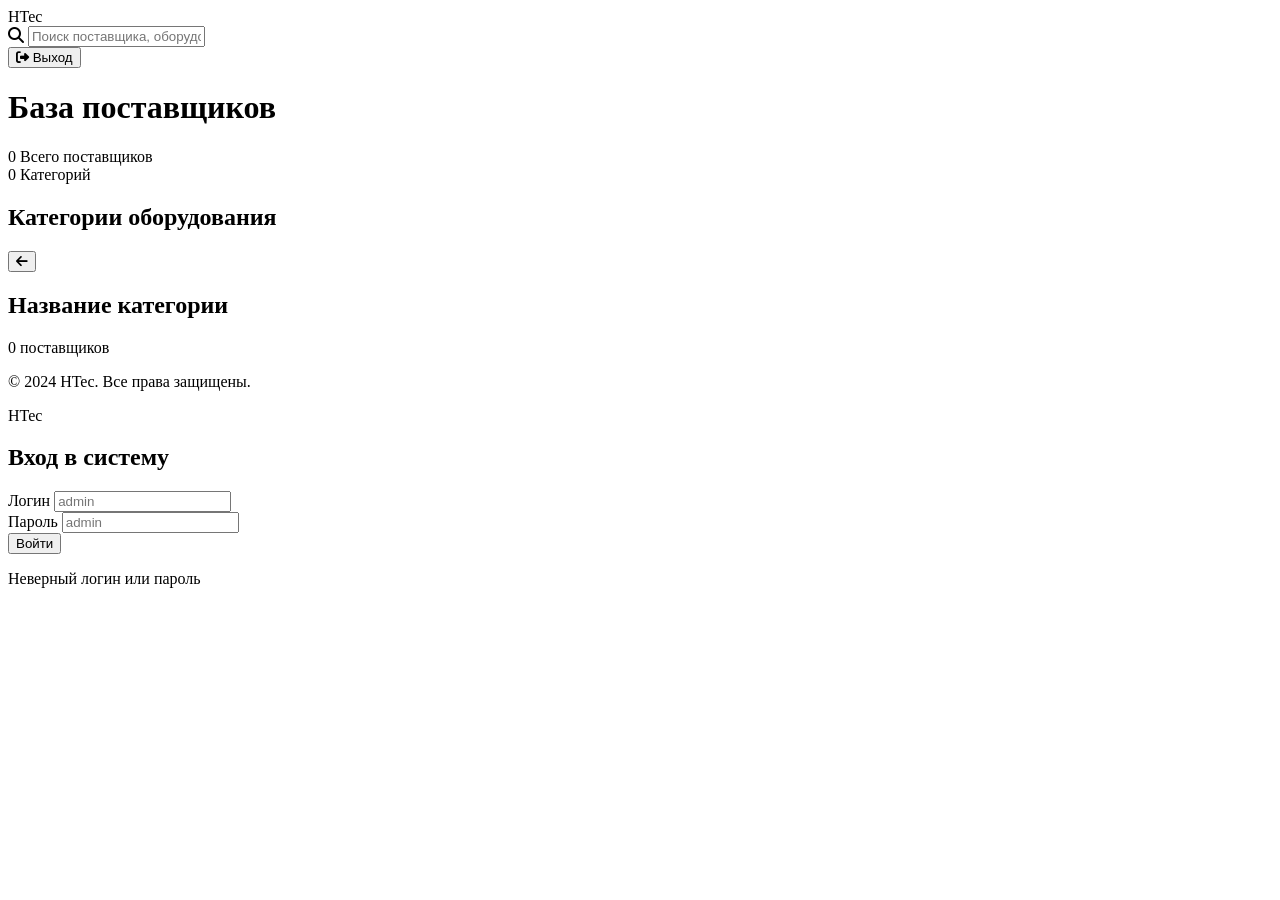
==== index.html @ 929837b6 "Add files via upload" ====
<!-- index.html -->
<!DOCTYPE html>
<html lang="ru">
<head>
    <meta charset="UTF-8">
    <meta name="viewport" content="width=device-width, initial-scale=1.0">
    <title>База поставщиков HTec</title>
    <link rel="stylesheet" href="https://cdnjs.cloudflare.com/ajax/libs/font-awesome/6.4.0/css/all.min.css">
    <link rel="stylesheet" href="styles.css">
</head>
<body>
    <div id="app-screen" class="hidden">
        <header class="main-header">
            <div class="header-content">
                <div class="brand">
                    <span class="logo-h">H</span><span class="logo-tec">Tec</span>
                </div>
                <div class="search-container">
                    <i class="fas fa-search search-icon"></i>
                    <input type="text" class="search-input" id="global-search" placeholder="Поиск поставщика, оборудования, контактов...">
                </div>
                <button class="btn btn-secondary" id="logout-btn">
                    <i class="fas fa-sign-out-alt"></i> Выход
                </button>
            </div>
        </header>

        <main class="container">
            <!-- DASHBOARD -->
            <div id="dashboard-view">
                <h1 class="page-title">База поставщиков</h1>
                <div class="stats-bar">
                    <div class="stat-item">
                        <span class="stat-number" id="total-suppliers">0</span>
                        <span class="stat-label">Всего поставщиков</span>
                    </div>
                    <div class="stat-item">
                        <span class="stat-number" id="total-categories">0</span>
                        <span class="stat-label">Категорий</span>
                    </div>
                </div>
                <h2 class="section-title">Категории оборудования</h2>
                <div class="categories-grid" id="categories-container"></div>
            </div>

            <!-- CATEGORY VIEW -->
            <div id="category-view" class="hidden">
                <div class="category-header">
                    <button class="btn-back" id="back-to-dashboard">
                        <i class="fas fa-arrow-left"></i>
                    </button>
                    <div>
                        <h2 class="category-title-large" id="current-category-title">Название категории</h2>
                        <p class="category-count" id="current-category-count">0 поставщиков</p>
                    </div>
                </div>
                <div class="suppliers-list" id="suppliers-container"></div>
            </div>
        </main>

        <footer class="main-footer">
            <p>&copy; 2024 HTec. Все права защищены.</p>
        </footer>
    </div>

    <!-- Login modal for index.html if accessed directly -->
    <div id="login-modal" class="login-modal hidden">
        <div class="login-card">
            <span class="login-logo">
                <span class="logo-h">H</span><span class="logo-tec">Tec</span>
            </span>
            <h2 class="login-title">Вход в систему</h2>
            <form id="login-form-modal">
                <div class="form-group">
                    <label for="username-modal">Логин</label>
                    <input type="text" id="username-modal" placeholder="admin" required autocomplete="username">
                </div>
                <div class="form-group">
                    <label for="password-modal">Пароль</label>
                    <input type="password" id="password-modal" placeholder="admin" required autocomplete="current-password">
                </div>
                <button type="submit" class="btn btn-primary btn-full">Войти</button>
            </form>
            <p id="login-error-modal" class="error-message">Неверный логин или пароль</p>
        </div>
    </div>

    <script src="data.js"></script>
    <script src="script.js"></script>
</body>
</html>
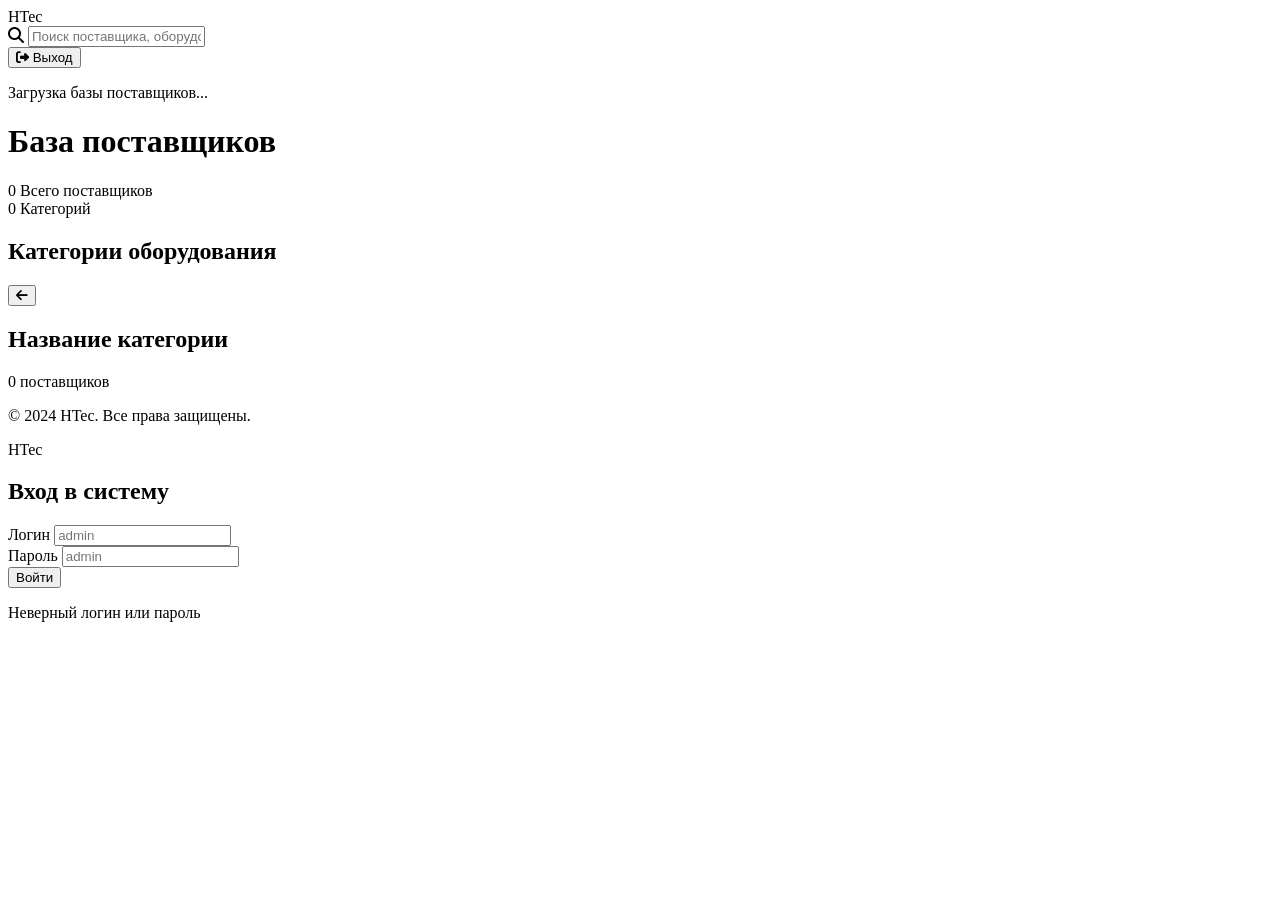
==== commit 2b2b9199: "Update index.html" ====
--- a/index.html
+++ b/index.html
@@ -24,7 +24,10 @@
                 </button>
             </div>
         </header>
-
+<div id="loading-screen" class="loading-screen">
+    <div class="loading-spinner"></div>
+    <p>Загрузка базы поставщиков...</p>
+</div>
         <main class="container">
             <!-- DASHBOARD -->
             <div id="dashboard-view">
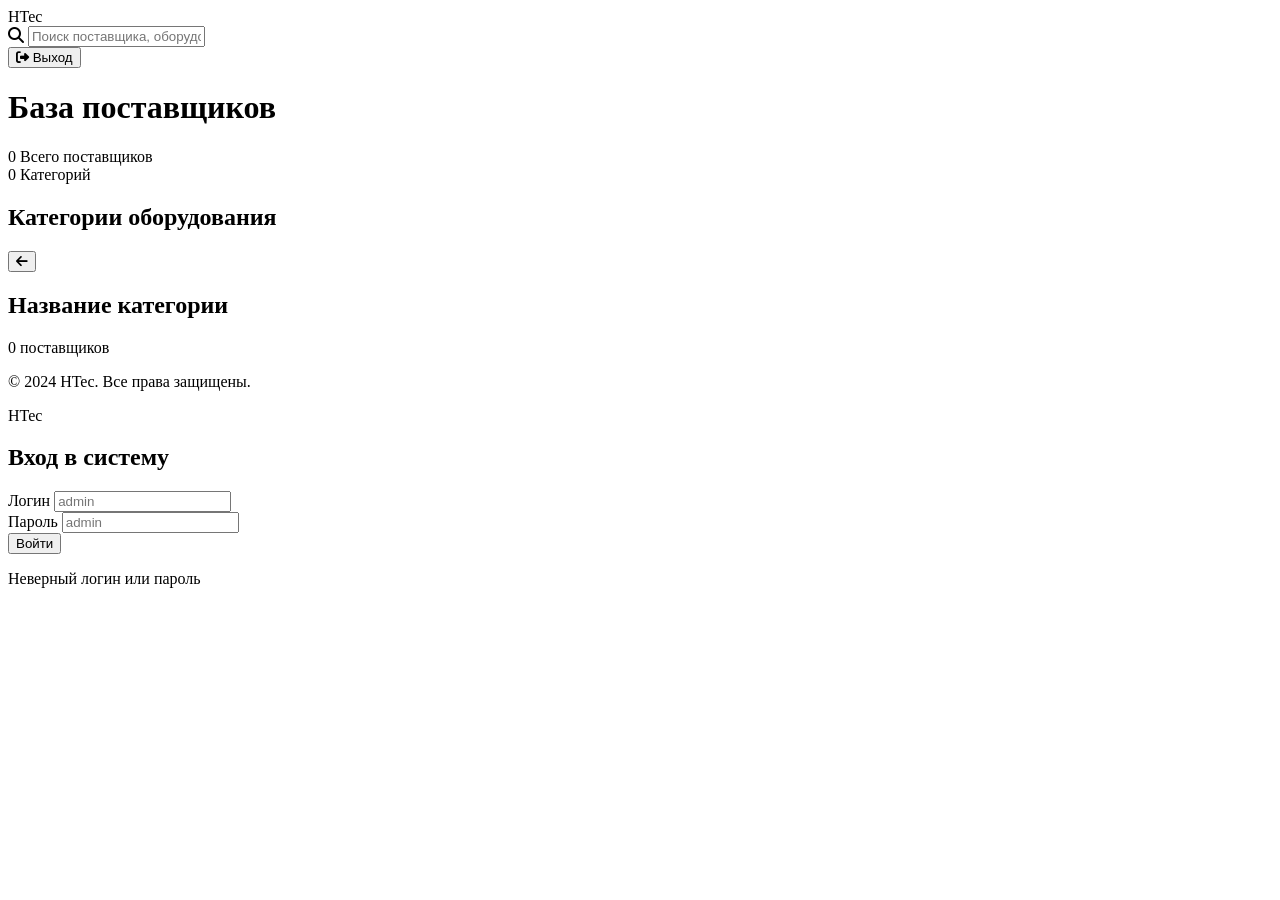
==== commit 116ca8fa: "Add files via upload" ====
--- a/index.html
+++ b/index.html
@@ -24,10 +24,7 @@
                 </button>
             </div>
         </header>
-<div id="loading-screen" class="loading-screen">
-    <div class="loading-spinner"></div>
-    <p>Загрузка базы поставщиков...</p>
-</div>
+
         <main class="container">
             <!-- DASHBOARD -->
             <div id="dashboard-view">
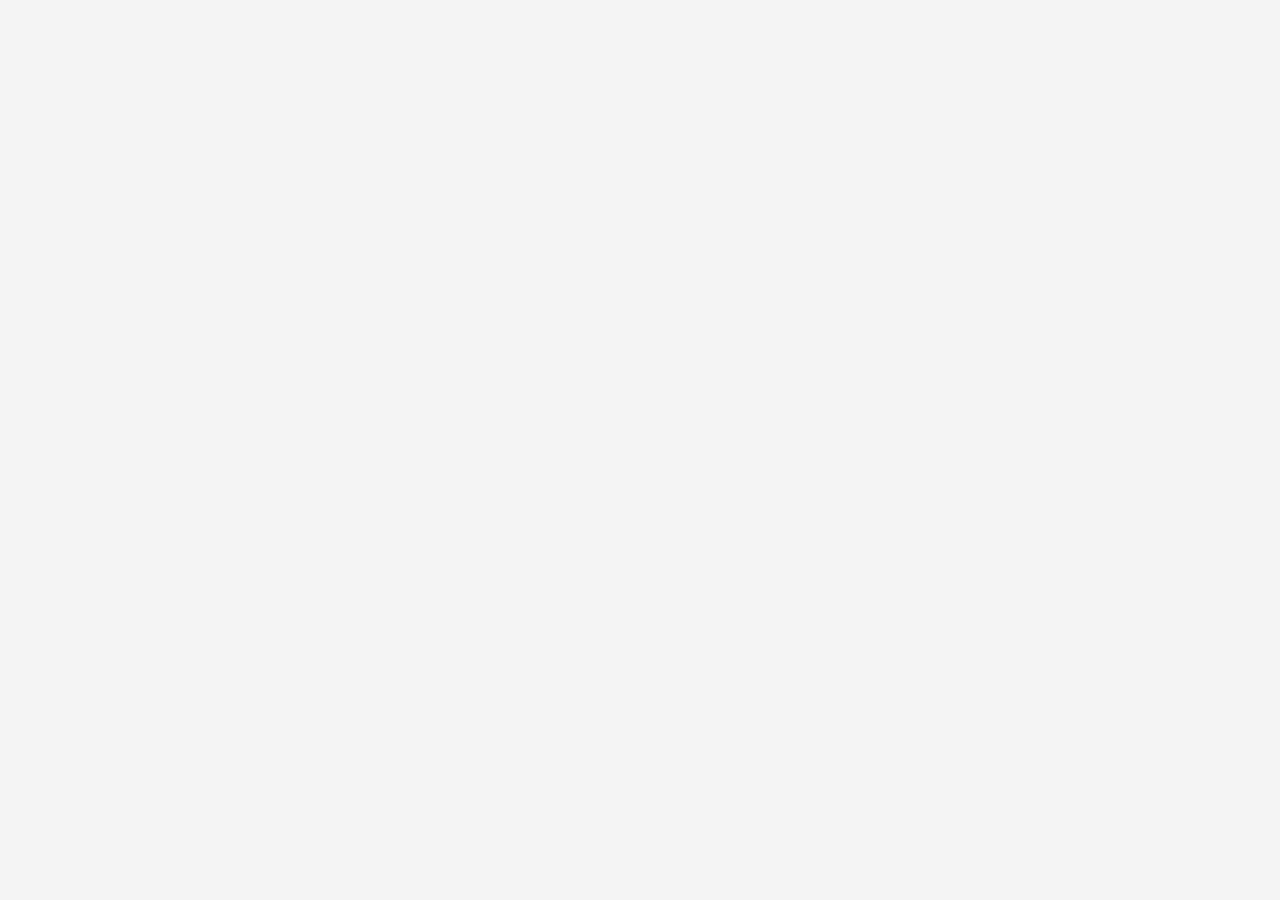
==== commit c79be027: "Update index.html" ====
--- a/index.html
+++ b/index.html
@@ -19,6 +19,10 @@
                     <i class="fas fa-search search-icon"></i>
                     <input type="text" class="search-input" id="global-search" placeholder="Поиск поставщика, оборудования, контактов...">
                 </div>
+                <!-- Кнопка обновления данных -->
+<button id="refresh-data-btn" class="btn btn-secondary" style="margin-left: 10px;" title="Обновить данные">
+    <i class="fas fa-sync-alt"></i>
+</button>
                 <button class="btn btn-secondary" id="logout-btn">
                     <i class="fas fa-sign-out-alt"></i> Выход
                 </button>
--- a/styles.css
+++ b/styles.css
@@ -0,0 +1,648 @@
+/* styles.css */
+
+:root {
+    --primary-orange: #FF6600;
+    --primary-orange-hover: #e65c00;
+    --dark-grey: #333333;
+    --medium-grey: #808080;
+    --light-grey: #f4f4f4;
+    --border-grey: #e0e0e0;
+    --white: #ffffff;
+    --black: #000000;
+    --shadow: 0 4px 6px rgba(0, 0, 0, 0.1);
+    --shadow-hover: 0 8px 16px rgba(0, 0, 0, 0.15);
+    --transition: all 0.3s ease;
+}
+
+* {
+    margin: 0;
+    padding: 0;
+    box-sizing: border-box;
+}
+
+body {
+    font-family: 'Segoe UI', Tahoma, Geneva, Verdana, sans-serif;
+    background-color: var(--light-grey);
+    color: var(--dark-grey);
+    line-height: 1.6;
+    min-height: 100vh;
+}
+
+.hidden {
+    display: none !important;
+}
+
+/* LOGIN SCREEN */
+#login-screen {
+    display: flex;
+    justify-content: center;
+    align-items: center;
+    min-height: 100vh;
+    background: linear-gradient(135deg, var(--dark-grey) 0%, var(--black) 100%);
+}
+
+.login-modal {
+    position: fixed;
+    top: 0;
+    left: 0;
+    width: 100%;
+    height: 100%;
+    background: linear-gradient(135deg, var(--dark-grey) 0%, var(--black) 100%);
+    display: flex;
+    justify-content: center;
+    align-items: center;
+    z-index: 1000;
+}
+
+.login-card {
+    background: var(--white);
+    padding: 50px 40px;
+    border-radius: 12px;
+    box-shadow: 0 15px 35px rgba(0, 0, 0, 0.3);
+    width: 100%;
+    max-width: 450px;
+    text-align: center;
+    border-top: 6px solid var(--primary-orange);
+}
+
+.login-logo {
+    font-size: 4rem;
+    font-weight: 800;
+    margin-bottom: 30px;
+    display: block;
+    letter-spacing: 2px;
+}
+
+.logo-h {
+    color: var(--black);
+}
+
+.logo-tec {
+    color: var(--primary-orange);
+}
+
+.login-title {
+    font-size: 1.8rem;
+    color: var(--dark-grey);
+    margin-bottom: 30px;
+    font-weight: 700;
+}
+
+.login-hint {
+    margin-top: 20px;
+    color: var(--medium-grey);
+    font-size: 0.9rem;
+}
+
+.login-hint strong {
+    color: var(--primary-orange);
+}
+
+.form-group {
+    margin-bottom: 25px;
+    text-align: left;
+}
+
+.form-group label {
+    display: block;
+    margin-bottom: 8px;
+    font-weight: 600;
+    color: var(--medium-grey);
+    font-size: 0.95rem;
+}
+
+.form-group input {
+    width: 100%;
+    padding: 15px;
+    border: 2px solid var(--border-grey);
+    border-radius: 8px;
+    font-size: 1rem;
+    transition: var(--transition);
+}
+
+.form-group input:focus {
+    outline: none;
+    border-color: var(--primary-orange);
+    box-shadow: 0 0 0 3px rgba(255, 102, 0, 0.2);
+}
+
+.error-message {
+    color: #dc3545;
+    margin-top: 20px;
+    font-weight: 600;
+    display: none;
+}
+
+/* BUTTONS */
+.btn {
+    cursor: pointer;
+    border: none;
+    padding: 14px 28px;
+    border-radius: 8px;
+    font-weight: 600;
+    transition: var(--transition);
+    font-size: 1rem;
+    display: inline-flex;
+    align-items: center;
+    justify-content: center;
+    gap: 8px;
+}
+
+.btn-primary {
+    background-color: var(--primary-orange);
+    color: var(--white);
+}
+
+.btn-primary:hover {
+    background-color: var(--primary-orange-hover);
+    transform: translateY(-2px);
+}
+
+.btn-secondary {
+    background-color: var(--dark-grey);
+    color: var(--white);
+}
+
+.btn-secondary:hover {
+    background-color: #444;
+}
+
+.btn-full {
+    width: 100%;
+}
+
+.btn-back {
+    background: none;
+    border: none;
+    font-size: 1.8rem;
+    color: var(--medium-grey);
+    cursor: pointer;
+    margin-right: 20px;
+    transition: var(--transition);
+    padding: 10px;
+    border-radius: 50%;
+}
+
+.btn-back:hover {
+    color: var(--primary-orange);
+    background-color: rgba(255, 102, 0, 0.1);
+}
+
+/* HEADER */
+.main-header {
+    background-color: var(--white);
+    padding: 20px 0;
+    box-shadow: var(--shadow);
+    position: sticky;
+    top: 0;
+    z-index: 100;
+}
+
+.header-content {
+    max-width: 1400px;
+    margin: 0 auto;
+    padding: 0 25px;
+    display: flex;
+    justify-content: space-between;
+    align-items: center;
+    flex-wrap: wrap;
+    gap: 20px;
+}
+
+.brand {
+    font-size: 2.2rem;
+    font-weight: 800;
+    text-transform: uppercase;
+    letter-spacing: 2px;
+}
+
+.search-container {
+    flex-grow: 1;
+    max-width: 650px;
+    position: relative;
+}
+
+.search-input {
+    width: 100%;
+    padding: 16px 25px;
+    padding-left: 50px;
+    border: 2px solid var(--light-grey);
+    border-radius: 50px;
+    font-size: 1rem;
+    transition: var(--transition);
+}
+
+.search-input:focus {
+    border-color: var(--primary-orange);
+    outline: none;
+    box-shadow: 0 0 0 3px rgba(255, 102, 0, 0.15);
+}
+
+.search-icon {
+    position: absolute;
+    left: 20px;
+    top: 50%;
+    transform: translateY(-50%);
+    color: var(--medium-grey);
+    font-size: 1.1rem;
+}
+
+/* MAIN CONTAINER */
+.container {
+    max-width: 1400px;
+    margin: 0 auto;
+    padding: 40px 25px;
+    min-height: calc(100vh - 200px);
+}
+
+.page-title {
+    font-size: 2rem;
+    color: var(--dark-grey);
+    margin-bottom: 25px;
+    font-weight: 700;
+}
+
+.section-title {
+    font-size: 1.5rem;
+    color: var(--dark-grey);
+    margin: 40px 0 25px 0;
+    font-weight: 700;
+}
+
+/* STATS BAR */
+.stats-bar {
+    background: var(--white);
+    padding: 25px 30px;
+    border-radius: 12px;
+    margin-bottom: 35px;
+    box-shadow: var(--shadow);
+    display: flex;
+    justify-content: space-between;
+    align-items: center;
+    flex-wrap: wrap;
+    gap: 20px;
+}
+
+.stat-item {
+    display: flex;
+    align-items: center;
+    gap: 15px;
+}
+
+.stat-number {
+    font-size: 2rem;
+    font-weight: 800;
+    color: var(--primary-orange);
+}
+
+.stat-label {
+    color: var(--medium-grey);
+    font-size: 1rem;
+    font-weight: 500;
+}
+
+/* CATEGORIES GRID */
+.categories-grid {
+    display: grid;
+    grid-template-columns: repeat(auto-fill, minmax(300px, 1fr));
+    gap: 25px;
+    margin-top: 20px;
+}
+
+.category-card {
+    background: var(--white);
+    padding: 40px 30px;
+    border-radius: 12px;
+    text-align: center;
+    cursor: pointer;
+    transition: var(--transition);
+    border: 2px solid var(--border-grey);
+    box-shadow: var(--shadow);
+    display: flex;
+    flex-direction: column;
+    justify-content: center;
+    align-items: center;
+    min-height: 200px;
+}
+
+.category-card:hover {
+    transform: translateY(-8px);
+    border-color: var(--primary-orange);
+    box-shadow: var(--shadow-hover);
+}
+
+.category-icon {
+    font-size: 3.5rem;
+    color: var(--primary-orange);
+    margin-bottom: 20px;
+}
+
+.category-title {
+    font-size: 1.4rem;
+    font-weight: 700;
+    color: var(--dark-grey);
+    margin-bottom: 10px;
+}
+
+.category-count {
+    font-size: 1rem;
+    color: var(--medium-grey);
+    font-weight: 500;
+}
+
+/* CATEGORY VIEW */
+.category-header {
+    display: flex;
+    align-items: center;
+    margin-bottom: 35px;
+    padding-bottom: 25px;
+    border-bottom: 3px solid var(--border-grey);
+}
+
+.category-title-large {
+    font-size: 2.2rem;
+    font-weight: 800;
+    color: var(--dark-grey);
+    margin-bottom: 5px;
+}
+
+.category-count {
+    font-size: 1.1rem;
+    color: var(--medium-grey);
+    font-weight: 500;
+}
+
+.suppliers-list {
+    display: grid;
+    grid-template-columns: 1fr;
+    gap: 20px;
+}
+
+.supplier-item {
+    background: var(--white);
+    padding: 30px;
+    border-radius: 12px;
+    border-left: 6px solid var(--primary-orange);
+    box-shadow: var(--shadow);
+    transition: var(--transition);
+}
+
+.supplier-item:hover {
+    box-shadow: var(--shadow-hover);
+    transform: translateX(5px);
+}
+
+.supplier-name {
+    font-size: 1.4rem;
+    font-weight: 700;
+    color: var(--dark-grey);
+    margin-bottom: 15px;
+}
+
+.supplier-details {
+    display: grid;
+    grid-template-columns: repeat(auto-fit, minmax(280px, 1fr));
+    gap: 15px;
+    margin-top: 20px;
+}
+
+.detail-item {
+    display: flex;
+    align-items: flex-start;
+    gap: 12px;
+}
+
+.detail-icon {
+    color: var(--primary-orange);
+    font-size: 1.2rem;
+    margin-top: 3px;
+    min-width: 20px;
+}
+
+.detail-text {
+    color: var(--medium-grey);
+    font-size: 0.95rem;
+    line-height: 1.6;
+}
+
+.detail-label {
+    font-weight: 600;
+    color: var(--dark-grey);
+    margin-bottom: 4px;
+    font-size: 0.9rem;
+}
+
+.contact-btn {
+    display: inline-block;
+    background-color: var(--light-grey);
+    color: var(--dark-grey);
+    padding: 12px 22px;
+    border-radius: 8px;
+    text-decoration: none;
+    font-size: 0.95rem;
+    transition: var(--transition);
+    margin-top: 20px;
+    font-weight: 600;
+}
+
+.contact-btn:hover {
+    background-color: var(--dark-grey);
+    color: var(--white);
+}
+
+.no-results {
+    text-align: center;
+    padding: 80px 25px;
+    color: var(--medium-grey);
+    font-size: 1.3rem;
+}
+
+.no-results i {
+    font-size: 5rem;
+    color: #ddd;
+    margin-bottom: 25px;
+}
+
+/* FOOTER */
+.main-footer {
+    text-align: center;
+    padding: 30px 25px;
+    background-color: var(--white);
+    border-top: 1px solid var(--border-grey);
+    color: var(--medium-grey);
+    font-size: 0.95rem;
+}
+
+/* RESPONSIVE */
+@media (max-width: 1024px) {
+    .categories-grid {
+        grid-template-columns: repeat(auto-fill, minmax(250px, 1fr));
+    }
+}
+
+@media (max-width: 768px) {
+    .header-content {
+        flex-direction: column;
+        align-items: flex-start;
+    }
+
+    .search-container {
+        width: 100%;
+        max-width: none;
+    }
+
+    .categories-grid {
+        grid-template-columns: repeat(auto-fill, minmax(220px, 1fr));
+    }
+
+    .supplier-details {
+        grid-template-columns: 1fr;
+    }
+
+    .category-header {
+        flex-direction: column;
+        align-items: flex-start;
+        gap: 20px;
+    }
+
+    .stats-bar {
+        flex-direction: column;
+        align-items: flex-start;
+    }
+
+    .login-card {
+        padding: 40px 30px;
+    }
+
+    .login-logo {
+        font-size: 3rem;
+    }
+}
+
+@media (max-width: 480px) {
+    .brand {
+        font-size: 1.8rem;
+    }
+
+    .categories-grid {
+        grid-template-columns: 1fr;
+    }
+
+    .category-card {
+        padding: 30px 25px;
+        min-height: 180px;
+    }
+
+    .supplier-item {
+        padding: 25px 20px;
+    }
+}
+
+/* ANIMATIONS */
+@keyframes fadeIn {
+    from {
+        opacity: 0;
+        transform: translateY(20px);
+    }
+    to {
+        opacity: 1;
+        transform: translateY(0);
+    }
+}
+
+.category-card,
+.supplier-item {
+    animation: fadeIn 0.5s ease-out;
+}
+
+/* SCROLLBAR */
+::-webkit-scrollbar {
+    width: 12px;
+}
+
+::-webkit-scrollbar-track {
+    background: var(--light-grey);
+}
+
+::-webkit-scrollbar-thumb {
+    background: var(--medium-grey);
+    border-radius: 6px;
+}
+
+::-webkit-scrollbar-thumb:hover {
+    background: var(--primary-orange);
+}
+
+/* FOCUS STATES */
+.category-card:focus,
+.btn:focus,
+.contact-btn:focus {
+    outline: 3px solid var(--primary-orange);
+    outline-offset: 2px;
+}
+.copy-email-btn {
+    display: inline-flex;
+    align-items: center;
+    gap: 8px;
+    background-color: var(--primary-orange);
+    color: var(--white);
+    padding: 12px 22px;
+    border-radius: 8px;
+    text-decoration: none;
+    font-size: 0.95rem;
+    transition: var(--transition);
+    margin-top: 20px;
+    font-weight: 600;
+    border: none;
+    cursor: pointer;
+}
+
+.copy-email-btn:hover {
+    background-color: var(--primary-orange-hover);
+    transform: translateY(-2px);
+}
+
+.copy-email-btn:active {
+    transform: translateY(0);
+}
+
+.copy-email-btn i {
+    font-size: 1rem;
+}
+
+/* =========================================
+   COPY NOTIFICATION STYLES
+   ========================================= */
+.copy-notification {
+    background-color: var(--dark-grey);
+    color: var(--white);
+    padding: 12px 20px;
+    border-radius: 8px;
+    font-size: 0.9rem;
+    font-weight: 600;
+    opacity: 0;
+    transform: translateY(-10px);
+    transition: all 0.3s ease;
+    box-shadow: 0 4px 12px rgba(0, 0, 0, 0.3);
+    border-left: 4px solid var(--primary-orange);
+}
+
+.copy-notification.show {
+    opacity: 1;
+    transform: translateY(0);
+}
+
+.copy-notification.error {
+    background-color: #dc3545;
+    border-left-color: #c82333;
+}
+
+/* =========================================
+   RESPONSIVE FOR COPY BUTTON
+   ========================================= */
+@media (max-width: 480px) {
+    .copy-email-btn {
+        width: 100%;
+        justify-content: center;
+    }
+}
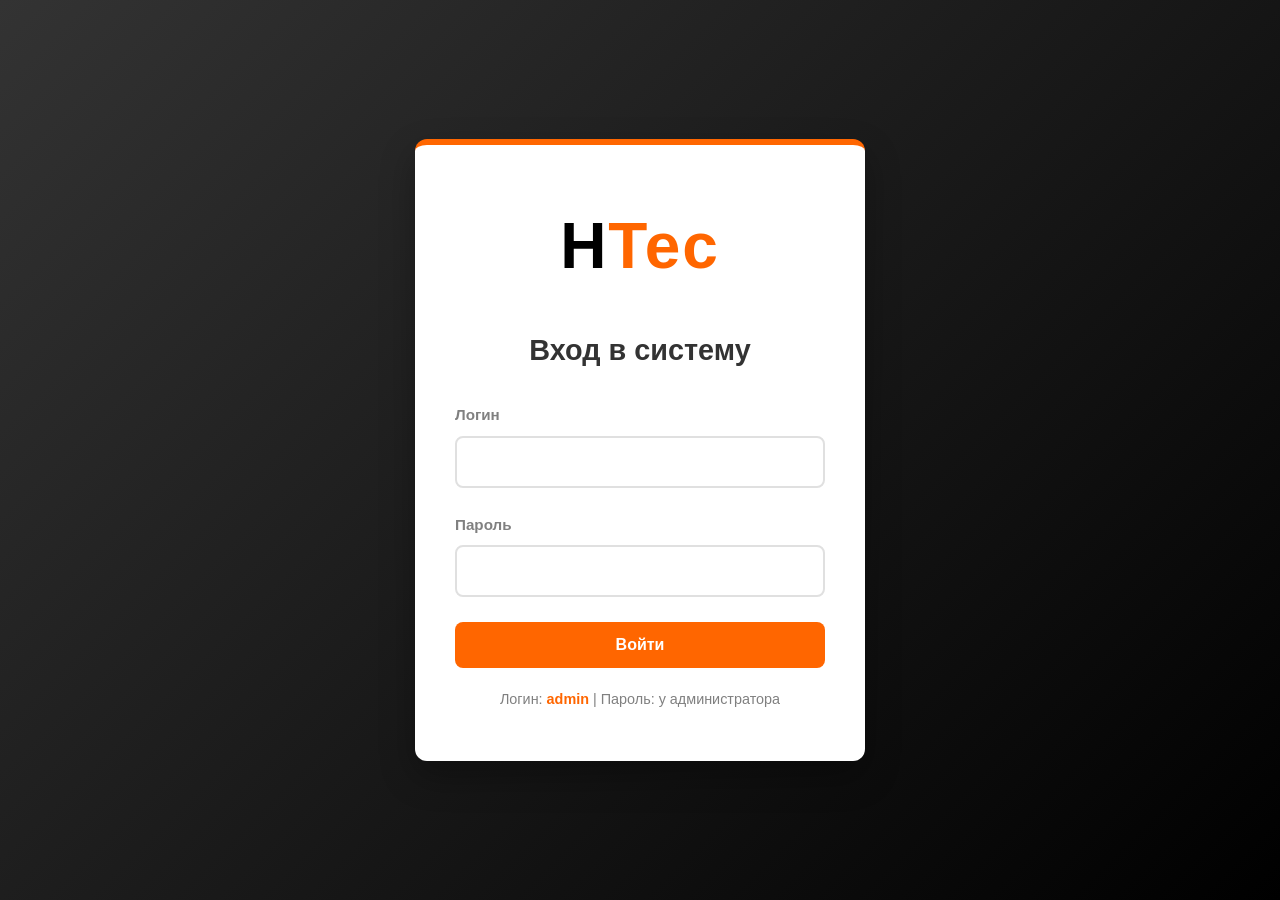
==== commit 93988cd6: "Update index.html" ====
--- a/index.html
+++ b/index.html
@@ -1,94 +1,100 @@
-<!-- index.html -->
 <!DOCTYPE html>
 <html lang="ru">
 <head>
     <meta charset="UTF-8">
     <meta name="viewport" content="width=device-width, initial-scale=1.0">
     <title>База поставщиков HTec</title>
+    <link rel="stylesheet" href="styles.css">
     <link rel="stylesheet" href="https://cdnjs.cloudflare.com/ajax/libs/font-awesome/6.4.0/css/all.min.css">
-    <link rel="stylesheet" href="styles.css">
 </head>
 <body>
+    <!-- Login Modal -->
+    <div id="login-modal" class="login-modal hidden">
+        <div class="login-card">
+            <div class="login-logo">
+                <span class="logo-h">H</span><span class="logo-tec">Tec</span>
+            </div>
+            <h2 class="login-title">Вход в систему</h2>
+            <form id="login-form-modal" class="login-form">
+                <div class="form-group">
+                    <label for="username-modal">Логин</label>
+                    <input type="text" id="username-modal" name="username" required autocomplete="username">
+                </div>
+                <div class="form-group">
+                    <label for="password-modal">Пароль</label>
+                    <input type="password" id="password-modal" name="password" required autocomplete="current-password">
+                </div>
+                <button type="submit" class="btn btn-primary btn-full">Войти</button>
+                <p id="login-error-modal" class="error-message">Неверный логин или пароль</p>
+            </form>
+            <p class="login-hint">Логин: <strong>admin</strong> | Пароль: у администратора</p>
+        </div>
+    </div>
+
+    <!-- Main App Screen -->
     <div id="app-screen" class="hidden">
+        <!-- Header -->
         <header class="main-header">
             <div class="header-content">
+                <button id="back-to-dashboard" class="btn-back hidden" title="Назад">
+                    <i class="fas fa-arrow-left"></i>
+                </button>
                 <div class="brand">
                     <span class="logo-h">H</span><span class="logo-tec">Tec</span>
                 </div>
                 <div class="search-container">
                     <i class="fas fa-search search-icon"></i>
-                    <input type="text" class="search-input" id="global-search" placeholder="Поиск поставщика, оборудования, контактов...">
+                    <input type="text" id="global-search" class="search-input" placeholder="Поиск поставщиков, оборудования, контактов...">
                 </div>
-                <!-- Кнопка обновления данных -->
-<button id="refresh-data-btn" class="btn btn-secondary" style="margin-left: 10px;" title="Обновить данные">
-    <i class="fas fa-sync-alt"></i>
-</button>
-                <button class="btn btn-secondary" id="logout-btn">
-                    <i class="fas fa-sign-out-alt"></i> Выход
+                <button id="refresh-data-btn" class="btn btn-secondary" title="Обновить данные">
+                    <i class="fas fa-sync-alt"></i>
                 </button>
+                <button id="logout-btn" class="btn btn-secondary">Выход</button>
             </div>
         </header>
 
+        <!-- Main Content -->
         <main class="container">
-            <!-- DASHBOARD -->
+            <!-- Dashboard View -->
             <div id="dashboard-view">
                 <h1 class="page-title">База поставщиков</h1>
+                
                 <div class="stats-bar">
                     <div class="stat-item">
-                        <span class="stat-number" id="total-suppliers">0</span>
+                        <span id="total-suppliers" class="stat-number">0</span>
                         <span class="stat-label">Всего поставщиков</span>
                     </div>
                     <div class="stat-item">
-                        <span class="stat-number" id="total-categories">0</span>
+                        <span id="total-categories" class="stat-number">0</span>
                         <span class="stat-label">Категорий</span>
                     </div>
                 </div>
+
                 <h2 class="section-title">Категории оборудования</h2>
-                <div class="categories-grid" id="categories-container"></div>
+                <div id="categories-container" class="categories-grid">
+                    <!-- Категории будут добавлены через JavaScript -->
+                </div>
             </div>
 
-            <!-- CATEGORY VIEW -->
+            <!-- Category View -->
             <div id="category-view" class="hidden">
                 <div class="category-header">
-                    <button class="btn-back" id="back-to-dashboard">
-                        <i class="fas fa-arrow-left"></i>
-                    </button>
-                    <div>
-                        <h2 class="category-title-large" id="current-category-title">Название категории</h2>
-                        <p class="category-count" id="current-category-count">0 поставщиков</p>
-                    </div>
+                    <h1 id="current-category-title" class="category-title-large">Название категории</h1>
+                    <span id="current-category-count" class="category-count">0 поставщиков</span>
                 </div>
-                <div class="suppliers-list" id="suppliers-container"></div>
+                <div id="suppliers-container" class="suppliers-list">
+                    <!-- Поставщики будут добавлены через JavaScript -->
+                </div>
             </div>
         </main>
 
+        <!-- Footer -->
         <footer class="main-footer">
-            <p>&copy; 2024 HTec. Все права защищены.</p>
+            <p>© 2024 HTec. Все права защищены.</p>
         </footer>
     </div>
 
-    <!-- Login modal for index.html if accessed directly -->
-    <div id="login-modal" class="login-modal hidden">
-        <div class="login-card">
-            <span class="login-logo">
-                <span class="logo-h">H</span><span class="logo-tec">Tec</span>
-            </span>
-            <h2 class="login-title">Вход в систему</h2>
-            <form id="login-form-modal">
-                <div class="form-group">
-                    <label for="username-modal">Логин</label>
-                    <input type="text" id="username-modal" placeholder="admin" required autocomplete="username">
-                </div>
-                <div class="form-group">
-                    <label for="password-modal">Пароль</label>
-                    <input type="password" id="password-modal" placeholder="admin" required autocomplete="current-password">
-                </div>
-                <button type="submit" class="btn btn-primary btn-full">Войти</button>
-            </form>
-            <p id="login-error-modal" class="error-message">Неверный логин или пароль</p>
-        </div>
-    </div>
-
+    <!-- Scripts - порядок важен! -->
     <script src="data.js"></script>
     <script src="script.js"></script>
 </body>
